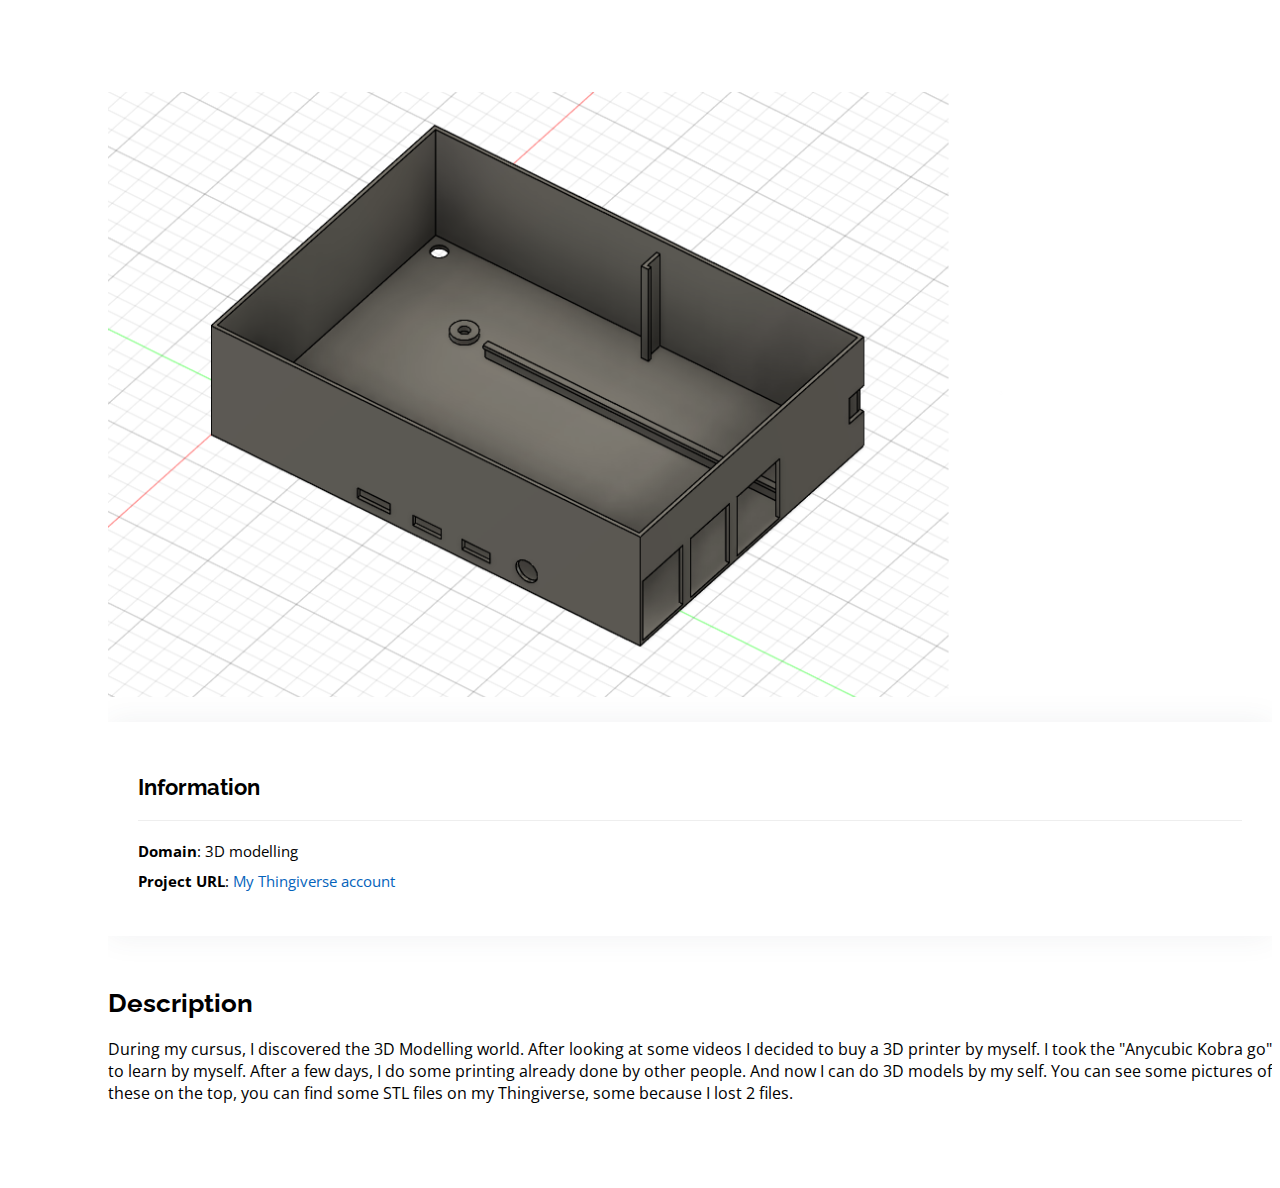
==== annexe.html @ cc72c43a "ajustement" ====
<!DOCTYPE html>
<html lang="en" data-bs-theme="">

<head>
  <meta charset="utf-8">
  <meta content="width=device-width, initial-scale=1.0" name="viewport">

  <title>Portfolio - Annexe</title>
  <meta content="" name="description">
  <meta content="" name="keywords">

  <!-- Favicons -->
  <link href="" rel="icon">
  <link href="assets/img/apple-touch-icon.png" rel="apple-touch-icon">

  <!-- Google Fonts -->
  <link href="https://fonts.googleapis.com/css?family=Open+Sans:300,300i,400,400i,600,600i,700,700i|Raleway:300,300i,400,400i,500,500i,600,600i,700,700i|Poppins:300,300i,400,400i,500,500i,600,600i,700,700i" rel="stylesheet">

  <!-- Vendor CSS Files -->
  <link href="assets/vendor/aos/aos.css" rel="stylesheet">
  <link href="assets/vendor/bootstrap/css/bootstrap.min.css" rel="stylesheet">
  <link href="assets/vendor/bootstrap-icons/bootstrap-icons.css" rel="stylesheet">
  <link href="assets/vendor/boxicons/css/boxicons.min.css" rel="stylesheet">
  <link href="assets/vendor/glightbox/css/glightbox.min.css" rel="stylesheet">
  <link href="assets/vendor/swiper/swiper-bundle.min.css" rel="stylesheet">

  <!-- Template Main CSS File -->
  <link href="assets/css/style.css" rel="stylesheet">

  <!-- =======================================================
  * Template Name: MyResume
  * Updated: Sep 18 2023 with Bootstrap v5.3.2
  * Template URL: https://bootstrapmade.com/free-html-bootstrap-template-my-resume/
  * Author: BootstrapMade.com
  * License: https://bootstrapmade.com/license/
  ======================================================== -->
</head>

<body>

  <main id="main">

    <!-- ======= Portfolio Details Section ======= -->
    <section id="portfolio-details" class="portfolio-details">
      <div class="container">

        <div class="row gy-4">

          <div class="col-lg-8">
            <div class="portfolio-details-slider swiper">
              <div class="swiper-wrapper align-items-center">

                <div class="swiper-slide">
                  <img src="./assets/img/portfolio/3D/moustiquaire.jpg" alt="">
                </div>

                <div class="swiper-slide">
                  <img src="./assets/img/portfolio/3D/esp8266 support.jpg" alt="">
                </div>

                <div class="swiper-slide">
                  <img src="./assets/img/portfolio/3D/modelling project 3.png" alt="">
                </div>
                
              </div>
              
              <div class="swiper-pagination"></div>
            </div>
          </div>

          <div class="col-lg-4">
            <div class="portfolio-info">
              <h3>Information</h3>
              <ul>
                <li><strong>Domain</strong>: 3D modelling</li>
                <li><strong>Project URL</strong>: <a href="https://www.thingiverse.com/nexaco/designs">My Thingiverse account</a></li>
              </ul>
            </div>
          </div>
            <div class="portfolio-description">
              <h2><i class="bx bx-down-arrow"></i>  Description  <i class="bx bx-down-arrow"></i></h2>
              <p>
                During my cursus, I discovered the 3D Modelling world. After looking at some videos I decided to buy a 3D printer by myself. I took the "Anycubic Kobra go" to learn by myself.
                After a few days, I do some printing already done by other people. And now I can do 3D models by my self.
                You can see some pictures of these on the top, you can find some STL files on my Thingiverse, some because I lost 2 files. 
              </p>
            </div>
          

        </div>

      </div>
    </section><!-- End Portfolio Details Section -->

  </main><!-- End #main -->

  <div id="preloader"></div>
  <a href="#" class="back-to-top d-flex align-items-center justify-content-center"><i class="bi bi-arrow-up-short"></i></a>

  <!-- Vendor JS Files -->
  <script src="assets/vendor/purecounter/purecounter_vanilla.js"></script>
  <script src="assets/vendor/aos/aos.js"></script>
  <script src="assets/vendor/bootstrap/js/bootstrap.bundle.min.js"></script>
  <script src="assets/vendor/glightbox/js/glightbox.min.js"></script>
  <script src="assets/vendor/isotope-layout/isotope.pkgd.min.js"></script>
  <script src="assets/vendor/swiper/swiper-bundle.min.js"></script>
  <script src="assets/vendor/typed.js/typed.umd.js"></script>
  <script src="assets/vendor/waypoints/noframework.waypoints.js"></script>
  <script src="assets/vendor/php-email-form/validate.js"></script>

  <!-- Template Main JS File -->
  <script src="assets/js/main.js"></script>

</body>

</html>
---- assets/css/style.css ----
/**
* Template Name: MyResume
* Updated: Sep 18 2023 with Bootstrap v5.3.2
* Template URL: https://bootstrapmade.com/free-html-bootstrap-template-my-resume/
* Author: BootstrapMade.com
* License: https://bootstrapmade.com/license/
*/

/*--------------------------------------------------------------
# General
--------------------------------------------------------------*/
body {
  font-family: "Open Sans", sans-serif;
  
}

a {
  color: #0563bb;
  text-decoration: none;
}

a:hover {
  color: #067ded;
  text-decoration: none;
}

h1,
h2,
h3,
h4,
h5,
h6 {
  font-family: "Raleway", sans-serif;
}

/*--------------------------------------------------------------
# Back to top button
--------------------------------------------------------------*/
.back-to-top {
  position: fixed;
  visibility: hidden;
  opacity: 0;
  right: 15px;
  bottom: 15px;
  z-index: 996;
  background: #0563bb;
  width: 40px;
  height: 40px;
  border-radius: 50px;
  transition: all 0.4s;
}

.back-to-top i {
  font-size: 28px;
  color: #fff;
  line-height: 0;
}

.back-to-top:hover {
  background: #0678e3;
  color: #fff;
}

.back-to-top.active {
  visibility: visible;
  opacity: 1;
}

/*--------------------------------------------------------------
# Preloader
--------------------------------------------------------------*/
#preloader {
  position: fixed;
  top: 0;
  left: 0;
  right: 0;
  bottom: 0;
  z-index: 9999;
  overflow: hidden;
  background: #fff;
}

#preloader:before {
  content: "";
  position: fixed;
  top: calc(50% - 30px);
  left: calc(50% - 30px);
  border: 6px solid #0563bb;
  border-top-color: #fff;
  border-bottom-color: #fff;
  border-radius: 50%;
  width: 60px;
  height: 60px;
  animation: animate-preloader 1s linear infinite;
}

@keyframes animate-preloader {
  0% {
    transform: rotate(0deg);
  }

  100% {
    transform: rotate(360deg);
  }
}

/*--------------------------------------------------------------
# Disable aos animation delay on mobile devices
--------------------------------------------------------------*/
@media screen and (max-width: 768px) {
  [data-aos-delay] {
    transition-delay: 0 !important;
  }
}

/*--------------------------------------------------------------
# Header
--------------------------------------------------------------*/
#header {
  position: fixed;
  top: 0;
  left: 0;
  bottom: 0;
  z-index: 9997;
  transition: all 0.5s;
  padding: 15px;
  overflow-y: auto;
}

@media (max-width: 991px) {
  #header {
    width: 300px;
    background: #fff;
    border-right: 1px solid #e6e9ec;
    left: -300px;
  }
}

@media (min-width: 991px) {
  #main {
    margin-left: 100px;
  }
}

/*--------------------------------------------------------------
# Navigation Menu
--------------------------------------------------------------*/
#darkmode{
  position: relative;
  width: 50px;
  left: 10px;
  bottom: 250px;
}
/**
* Desktop Navigation 
*/
.nav-menu {
  padding: 0;
  display: block;
}

.nav-menu * {
  margin: 0;
  padding: 0;
  list-style: none;
}

.nav-menu>ul>li {
  position: relative;
  white-space: nowrap;
}

.nav-menu a,
.nav-menu a:focus {
  display: flex;
  align-items: center;
  color: #45505b;
  padding: 10px 18px;
  margin-bottom: 8px;
  transition: 0.3s;
  font-size: 15px;
  border-radius: 50px;
  background: #f2f3f5;
  height: 56px;
  width: 100%;
  overflow: hidden;
  transition: 0.3s;
}

.nav-menu a i,
.nav-menu a:focus i {
  font-size: 20px;
}

.nav-menu a span,
.nav-menu a:focus span {
  padding: 0 5px 0 7px;
  color: #45505b;
}

@media (min-width: 992px) {

  .nav-menu a,
  .nav-menu a:focus {
    width: 56px;
  }

  .nav-menu a span,
  .nav-menu a:focus span {
    display: none;
    color: #fff;
  }
}

.nav-menu a:hover,
.nav-menu .active,
.nav-menu .active:focus,
.nav-menu li:hover>a {
  color: #fff;
  background: #0563bb;
}

.nav-menu a:hover span,
.nav-menu .active span,
.nav-menu .active:focus span,
.nav-menu li:hover>a span {
  color: #fff;
}

.nav-menu a:hover,
.nav-menu li:hover>a {
  width: 100%;
  color: #fff;
}

.nav-menu a:hover span,
.nav-menu li:hover>a span {
  display: block;
}

/**
* Mobile Navigation 
*/
.mobile-nav-toggle {
  position: fixed;
  right: 10px;
  top: 10px;
  z-index: 9998;
  border: 0;
  background: none;
  font-size: 28px;
  transition: all 0.4s;
  outline: none !important;
  line-height: 0;
  cursor: pointer;
  border-radius: 50px;
  padding: 5px;
}

.mobile-nav-toggle i {
  color: #45505b;
}

.mobile-nav-active {
  overflow: hidden;
}

.mobile-nav-active #header {
  left: 0;
}

.mobile-nav-active .mobile-nav-toggle {
  color: #fff;
  background-color: #0563bb;
}

/*--------------------------------------------------------------
# Hero Section
--------------------------------------------------------------*/
#hero {
  width: 100%;
  height: 100vh;
  background:linear-gradient(blue,80%,yellow);
  background-size: cover;
  position: relative;
}

@media (min-width: 992px) {
  #hero {
    padding-left: 160px;
  }
}

#hero:before {
  content: "";
  background: rgba(255, 255, 255, 0.8);
  position: absolute;
  bottom: 0;
  top: 0;
  left: 0;
  right: 0;
}

#hero h1 {
  margin: 0;
  font-size: 64px;
  font-weight: 700;
  line-height: 56px;
  color: #45505b;
}

#hero p {
  color: #45505b;
  margin: 15px 0 0 0;
  font-size: 26px;
  font-family: "Poppins", sans-serif;
}

#hero p span {
  color: #0563bb;
  letter-spacing: 1px;
}

#hero .social-links {
  margin-top: 30px;
}

#hero .social-links a {
  
  font-size: 24px;
  display: inline-block;
  color: #45505b;
  line-height: 1;
  margin-right: 20px;
  transition: 0.3s;
}



#discordspan {display: none; font-size: 20px; color:#45505b}

a.discord:hover #discordspan{ 
    display:inline-flex;
    position:relative;
    
    text-align: left}

#hero .social-links a:hover {
  color: #0563bb;
}

@media (max-width: 992px) {
  #hero {
    text-align: center;
  }

  #hero h1 {
    font-size: 32px;
    line-height: 36px;
  }

  #hero p {
    margin-top: 10px;
    font-size: 20px;
    line-height: 24px;
  }

 
}
/*--------------------------------------------------------------
# Sections General
--------------------------------------------------------------*/
section {
  padding: 60px 0;
  overflow: hidden;
  
}

.section-title {
  text-align: center;
  padding-bottom: 30px;
}

.section-title h2 {
  font-size: 32px;
  font-weight: bold;
  text-transform: uppercase;
  margin-bottom: 20px;
  padding-bottom: 20px;
  position: relative;
  color: #0678e3;

}

.section-title h2::before {
  content: "";
  position: absolute;
  display: block;
  width: 120px;
  height: 1px;
  background: #ddd;
  bottom: 1px;
  left: calc(50% - 60px);
}

.section-title h2::after {
  content: "";
  position: absolute;
  display: block;
  width: 40px;
  height: 3px;
  background: #0563bb;
  bottom: 0;
  left: calc(50% - 20px);
}

.section-title p {
  margin-bottom: 0;
  
}

/*--------------------------------------------------------------
# About
--------------------------------------------------------------*/


.about .content h3 {
  font-weight: 700;
  font-size: 26px;
  color: #728394;
}

.about .content ul {
  list-style: none;
  padding: 0;
}

.about .content ul li {
  margin-bottom: 20px;
  display: flex;
  align-items: center;
}

.about .content ul strong {
  margin-right: 10px;
}

.about .content ul i {
  font-size: 16px;
  margin-right: 5px;
  color: #0563bb;
  line-height: 0;
}

.about .content p:last-child {
  margin-bottom: 0; 
}
.about .section-title p{
  text-align: justify;
  margin-top: 20px;
}

/*--------------------------------------------------------------
# Facts
--------------------------------------------------------------*/


/*--------------------------------------------------------------
# Akills
--------------------------------------------------------------*/
.skills .icon-box {
  text-align: center;
  padding: 70px 20px 80px 20px;
  transition: all ease-in-out 0.3s;
  box-shadow: 0px 10px 20px 0px rgba(110, 123, 131, 0.07);
}

.skills .icon-box .icon {
  margin: 0 auto;
  width: 100px;
  height: 100px;
  display: flex;
  align-items: center;
  justify-content: center;
  transition: ease-in-out 0.3s;
  position: relative;
}

.skills .icon-box .icon i {
  font-size: 36px;
  transition: 0.5s;
  position: relative;
}

.skills .icon-box h4 {
  font-weight: 600;
  margin: 10px 0 15px 0;
  font-size: 22px;
}

.skills .icon-box h4 a {
  color: #45505b;
  transition: ease-in-out 0.3s;
}

.skills .icon-box p {
  line-height: 24px;
  font-size: 14px;
  margin-bottom: 0;
}

/*--------------------------------------------------------------
# Resume
--------------------------------------------------------------*/
.resume .resume-title {
  font-size: 26px;
  font-weight: 700;
  margin-top: 20px;
  margin-bottom: 20px;
  color: #45505b;
}

.resume .resume-item {
  padding: 0 0 20px 20px;
  margin-top: -2px;
  border-left: 2px solid #0563bb;
  position: relative;
}

.resume .resume-item h4 {
  line-height: 18px;
  font-size: 18px;
  font-weight: 600;
  text-transform: uppercase;
  font-family: "Poppins", sans-serif;
  color: #0563bb;
  margin-bottom: 10px;
}

.resume .resume-item h5 {
  font-size: 16px;
  padding: 5px 15px;
  display: inline-block;
  font-weight: 600;
  margin-bottom: 10px;
}

.resume .resume-item ul {
  padding-left: 20px;
}

.resume .resume-item ul li {
  padding-bottom: 10px;
}

.resume .resume-item:last-child {
  padding-bottom: 0;
}

.resume .resume-item::before {
  content: "";
  position: absolute;
  width: 16px;
  height: 16px;
  border-radius: 50px;
  left: -9px;
  top: 0;
  background: #fff;
  border: 2px solid #0563bb;
}

/*--------------------------------------------------------------
# Portfolio
--------------------------------------------------------------*/
.portfolio .portfolio-item {
  margin-bottom: 30px;
}

.portfolio #portfolio-flters {
  padding: 0;
  margin: 0 auto 25px auto;
  list-style: none;
  text-align: center;
  border-radius: 50px;
  padding: 2px 15px;
}

.portfolio #portfolio-flters li {
  cursor: pointer;
  display: inline-block;
  padding: 10px 15px;
  font-size: 14px;
  font-weight: 600;
  line-height: 1;
  text-transform: uppercase;
  margin-bottom: 5px;
  transition: all 0.3s ease-in-out;
}

.portfolio #portfolio-flters li:hover,
.portfolio #portfolio-flters li.filter-active {
  color: #0563bb;
}

.portfolio #portfolio-flters li:last-child {
  margin-right: 0;
}

.portfolio .portfolio-wrap {
  transition: 0.3s;
  position: relative;
  overflow: hidden;
  z-index: 1;
  background: rgba(69, 80, 91, 0.8);
}

.portfolio .portfolio-wrap::before {
  content: "";
  background: rgba(255, 255, 255, 0.7);
  position: absolute;
  left: 30px;
  right: 30px;
  top: 30px;
  bottom: 30px;
  transition: all ease-in-out 0.3s;
  z-index: 2;
  opacity: 0;
}

.portfolio .portfolio-wrap .portfolio-info {
  opacity: 0;
  position: absolute;
  top: 0;
  left: 0;
  right: 0;
  bottom: 0;
  text-align: center;
  z-index: 3;
  transition: all ease-in-out 0.3s;
  display: flex;
  flex-direction: column;
  justify-content: center;
  align-items: center;
}

.portfolio .portfolio-wrap .portfolio-info::before {
  display: block;
  content: "";
  width: 48px;
  height: 48px;
  position: absolute;
  top: 35px;
  left: 35px;
  border-top: 3px solid #d7dce1;
  border-left: 3px solid #d7dce1;
  transition: all 0.5s ease 0s;
  z-index: 9994;
}

.portfolio .portfolio-wrap .portfolio-info::after {
  display: block;
  content: "";
  width: 48px;
  height: 48px;
  position: absolute;
  bottom: 35px;
  right: 35px;
  border-bottom: 3px solid #d7dce1;
  border-right: 3px solid #d7dce1;
  transition: all 0.5s ease 0s;
  z-index: 9994;
}

.portfolio .portfolio-wrap .portfolio-info h4 {
  font-size: 20px;
  color: #45505b;
  font-weight: 600;
}

.portfolio .portfolio-wrap .portfolio-info p {
  color: #45505b;
  font-size: 14px;
  text-transform: uppercase;
  padding: 0;
  margin: 0;
}

.portfolio .portfolio-wrap .portfolio-links {
  text-align: center;
  z-index: 4;
}

.portfolio .portfolio-wrap .portfolio-links a {
  color: #45505b;
  margin: 0 2px;
  font-size: 28px;
  display: inline-block;
  transition: 0.3s;
}

.portfolio .portfolio-wrap .portfolio-links a:hover {
  color: #148af9;
}

.portfolio .portfolio-wrap:hover::before {
  top: 0;
  left: 0;
  right: 0;
  bottom: 0;
  opacity: 1;
}

.portfolio .portfolio-wrap:hover .portfolio-info {
  opacity: 1;
}

.portfolio .portfolio-wrap:hover .portfolio-info::before {
  top: 15px;
  left: 15px;
}

.portfolio .portfolio-wrap:hover .portfolio-info::after {
  bottom: 15px;
  right: 15px;
}

/*--------------------------------------------------------------
# Portfolio Details
--------------------------------------------------------------*/
.portfolio-details {
  padding-top: 40px;
}

.portfolio-details .portfolio-details-slider img {
  width: 77%;
}

.portfolio-details .portfolio-details-slider .swiper-pagination {
  margin-top: 20px;
  position: relative;
}

.portfolio-details .portfolio-details-slider .swiper-pagination .swiper-pagination-bullet {
  width: 12px;
  height: 12px;
  background-color: #fff;
  opacity: 1;
  border: 1px solid #0563bb;
}

.portfolio-details .portfolio-details-slider .swiper-pagination .swiper-pagination-bullet-active {
  background-color: #0563bb;
}

.portfolio-details .portfolio-info {
  padding: 30px;
  box-shadow: 0px 0 30px rgba(69, 80, 91, 0.08);
}

.portfolio-details .portfolio-info h3 {
  font-size: 22px;
  font-weight: 700;
  margin-bottom: 20px;
  padding-bottom: 20px;
  border-bottom: 1px solid #eee;
}

.portfolio-details .portfolio-info ul {
  list-style: none;
  padding: 0;
  font-size: 15px;
}

.portfolio-details .portfolio-info ul li+li {
  margin-top: 10px;
}

.portfolio-details .portfolio-description {
  padding-top: 30px;
}

.portfolio-details .portfolio-description h2 {
  font-size: 26px;
  font-weight: 700;
  margin-bottom: 20px;
}

.portfolio-details .portfolio-description p {
  padding: 0;
}
.portfolio-details .portfolio-description .left-side-img{
  display: flex; 
  align-items: center;
  }
  

.portfolio-details .portfolio-description .text{
  
  flex:1
  }
  
.portfolio-details .portfolio-description .image{
flex:1
}

/*--------------------------------------------------------------
# Testimonials
--------------------------------------------------------------*/
.testimonials .section-header {
  margin-bottom: 40px;
}

.testimonials .testimonials-carousel,
.testimonials .testimonials-slider {
  overflow: hidden;
}

.testimonials .testimonial-item {
  text-align: center;
}

.testimonials .testimonial-item .testimonial-img {
  width: 120px;
  border-radius: 50%;
  border: 4px solid #fff;
  margin: 0 auto;
}

.testimonials .testimonial-item h3 {
  font-size: 20px;
  font-weight: bold;
  margin: 10px 0 5px 0;
  color: #111;
}

.testimonials .testimonial-item h4 {
  font-size: 14px;
  color: #999;
  margin: 0 0 15px 0;
}

.testimonials .testimonial-item .quote-icon-left,
.testimonials .testimonial-item .quote-icon-right {
  color: #90c8fc;
  font-size: 26px;
}

.testimonials .testimonial-item .quote-icon-left {
  display: inline-block;
  left: -5px;
  position: relative;
}

.testimonials .testimonial-item .quote-icon-right {
  display: inline-block;
  right: -5px;
  position: relative;
  top: 10px;
}

.testimonials .testimonial-item p {
  font-style: italic;
  margin: 0 auto 15px auto;
}

.testimonials .swiper-pagination {
  margin-top: 20px;
  position: relative;
}

.testimonials .swiper-pagination .swiper-pagination-bullet {
  width: 12px;
  height: 12px;
  background-color: #fff;
  opacity: 1;
  border: 1px solid #0563bb;
}

.testimonials .swiper-pagination .swiper-pagination-bullet-active {
  background-color: #0563bb;
}

@media (min-width: 992px) {
  .testimonials .testimonial-item p {
    width: 80%;
  }
}
.responsive-img {
  max-width: 50%;
  max-height: 50%;
  object-fit: contain;
}
/*--------------------------------------------------------------
# Contact
--------------------------------------------------------------*/
.contact .info {
  width: 100%;
}

.contact .info i {
  font-size: 20px;
  color: #0563bb;
  float: left;
  width: 44px;
  height: 44px;
  background: #eef7ff;
  display: flex;
  justify-content: center;
  align-items: center;
  border-radius: 50px;
  transition: all 0.3s ease-in-out;
}

.contact .info h4 {
  padding: 0 0 0 60px;
  font-size: 22px;
  font-weight: 600;
  margin-bottom: 5px;
}

.contact .info p {
  padding: 0 0 0 60px;
  margin-bottom: 0;
  font-size: 14px;
}

.contact .info .email,
.contact .info .phone,
.contact .info .CV {
  margin-top: 40px;
}

.contact .info .email:hover i,
.contact .info .address:hover i,
.contact .info .phone:hover i,
.contact .info .CV:hover i {
  background: #0563bb;
  color: #fff;
}

.contact .php-email-form {
  width: 100%;
  background: #fff;
}

.contact .php-email-form .form-group {
  padding-bottom: 8px;
}

.contact .php-email-form .error-message {
  display: none;
  color: #fff;
  background: #ed3c0d;
  text-align: left;
  padding: 15px;
  font-weight: 600;
}

.contact .php-email-form .error-message br+br {
  margin-top: 25px;
}

.contact .php-email-form .sent-message {
  display: none;
  color: #fff;
  background: #18d26e;
  text-align: center;
  padding: 15px;
  font-weight: 600;
}

.contact .php-email-form .loading {
  display: none;
  text-align: center;
  padding: 15px;
}

.contact .php-email-form .loading:before {
  content: "";
  display: inline-block;
  border-radius: 50%;
  width: 24px;
  height: 24px;
  margin: 0 10px -6px 0;
  border: 3px solid #18d26e;
  border-top-color: #eee;
  animation: animate-loading 1s linear infinite;
}

.contact .php-email-form input,
.contact .php-email-form textarea {
  border-radius: 4px;
  box-shadow: none;
  font-size: 14px;
}

.contact .php-email-form input[type=text],
.contact .php-email-form input[type=email] {
  height: 44px;
}

.contact .php-email-form textarea {
  padding: 10px 12px;
}

.contact .php-email-form button[type=submit] {
  background: #0563bb;
  border: 0;
  padding: 10px 35px;
  color: #fff;
  transition: 0.4s;
  border-radius: 50px;
}

.contact .php-email-form button[type=submit]:hover {
  background: #0678e3;
}

@keyframes animate-loading {
  0% {
    transform: rotate(0deg);
  }

  100% {
    transform: rotate(360deg);
  }
}

/*--------------------------------------------------------------
# Footer
--------------------------------------------------------------*/
#footer {
  font-size: 14px;
  text-align: center;
  padding: 30px 0;
}

#footer h3 {
  font-size: 36px;
  font-weight: 700;
  position: relative;
  font-family: "Poppins", sans-serif;
  padding: 0;
  margin: 0 0 15px 0;
}

#footer p {
  font-size: 15;
  font-style: italic;
  padding: 0;
  margin: 0 0 40px 0;
}

#footer .social-links {
  margin: 0 0 40px 0;
}

#footer .social-links a {
  font-size: 18px;
  display: inline-block;
  background: #0563bb;
  color: #fff;
  line-height: 1;
  padding: 8px 0;
  margin-right: 4px;
  border-radius: 50%;
  text-align: center;
  width: 36px;
  height: 36px;
  transition: 0.3s;
}

#footer .social-links a:hover {
  background: #0678e3;
  color: #fff;
  text-decoration: none;
}

#footer .copyright {
  margin: 0 0 5px 0;
}

#footer .credits {
  font-size: 13px;
}
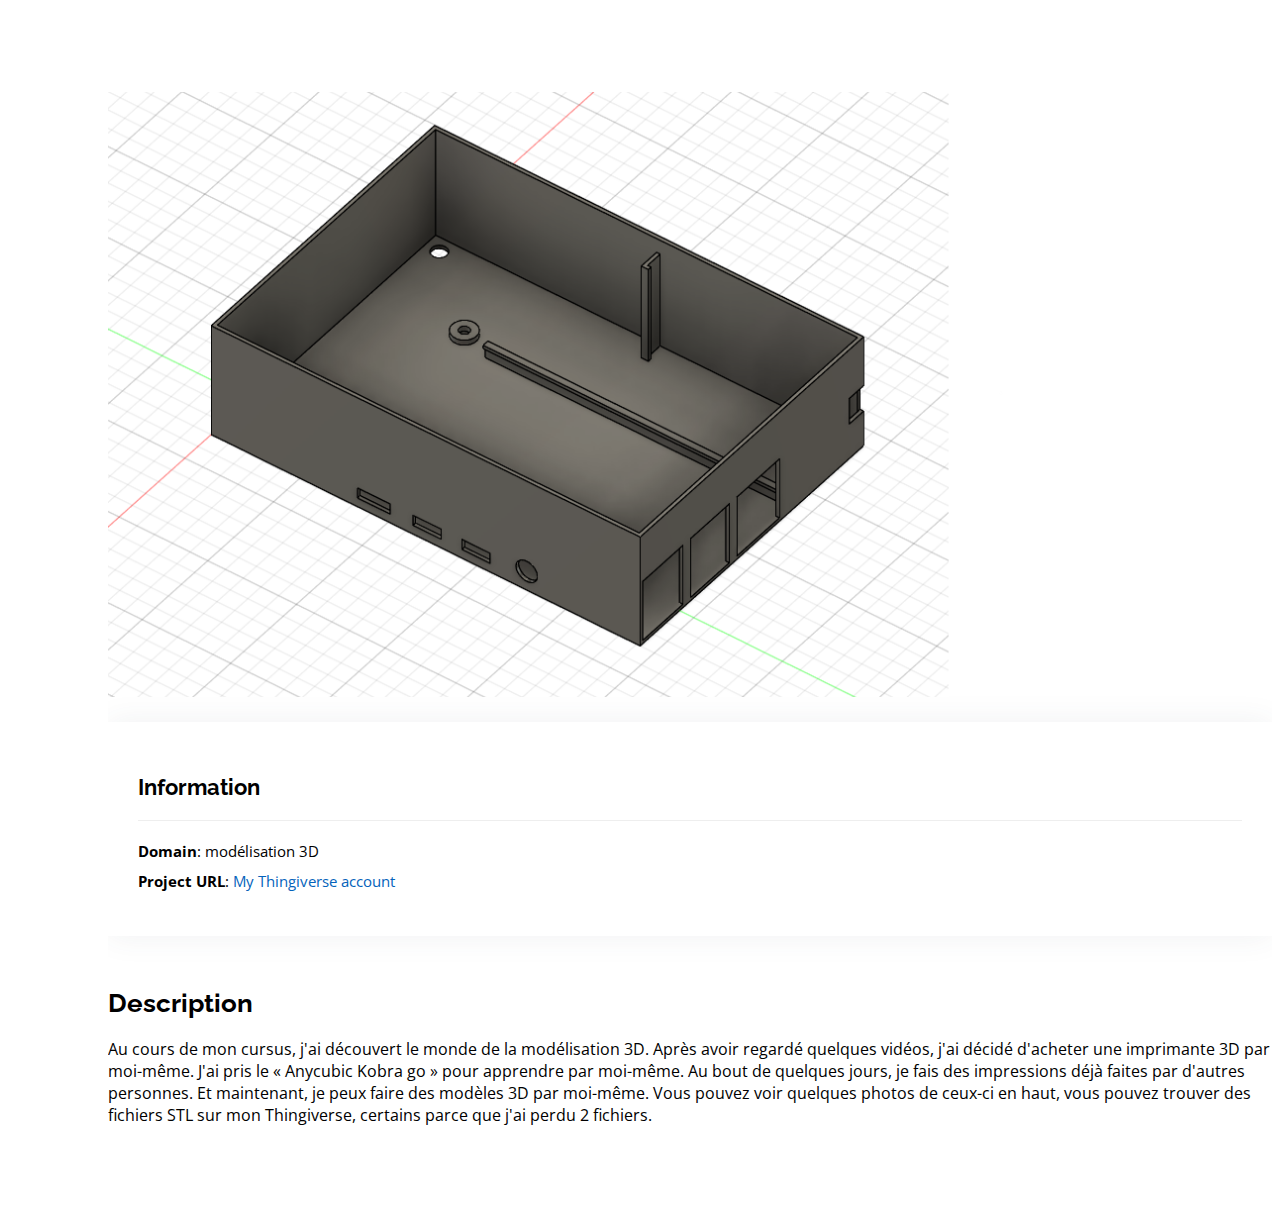
==== commit 4b5ed3c1: "portfolio fr" ====
--- a/annexe.html
+++ b/annexe.html
@@ -72,7 +72,7 @@
             <div class="portfolio-info">
               <h3>Information</h3>
               <ul>
-                <li><strong>Domain</strong>: 3D modelling</li>
+                <li><strong>Domain</strong>: modélisation 3D</li>
                 <li><strong>Project URL</strong>: <a href="https://www.thingiverse.com/nexaco/designs">My Thingiverse account</a></li>
               </ul>
             </div>
@@ -80,9 +80,12 @@
             <div class="portfolio-description">
               <h2><i class="bx bx-down-arrow"></i>  Description  <i class="bx bx-down-arrow"></i></h2>
               <p>
-                During my cursus, I discovered the 3D Modelling world. After looking at some videos I decided to buy a 3D printer by myself. I took the "Anycubic Kobra go" to learn by myself.
-                After a few days, I do some printing already done by other people. And now I can do 3D models by my self.
-                You can see some pictures of these on the top, you can find some STL files on my Thingiverse, some because I lost 2 files. 
+                Au cours de mon cursus, j'ai découvert le monde de la modélisation 3D. 
+                Après avoir regardé quelques vidéos, j'ai décidé d'acheter une imprimante 3D par moi-même. 
+                J'ai pris le « Anycubic Kobra go » pour apprendre par moi-même. 
+                Au bout de quelques jours, je fais des impressions déjà faites par d'autres personnes. 
+                Et maintenant, je peux faire des modèles 3D par moi-même. 
+                Vous pouvez voir quelques photos de ceux-ci en haut, vous pouvez trouver des fichiers STL sur mon Thingiverse, certains parce que j'ai perdu 2 fichiers.
               </p>
             </div>
           
